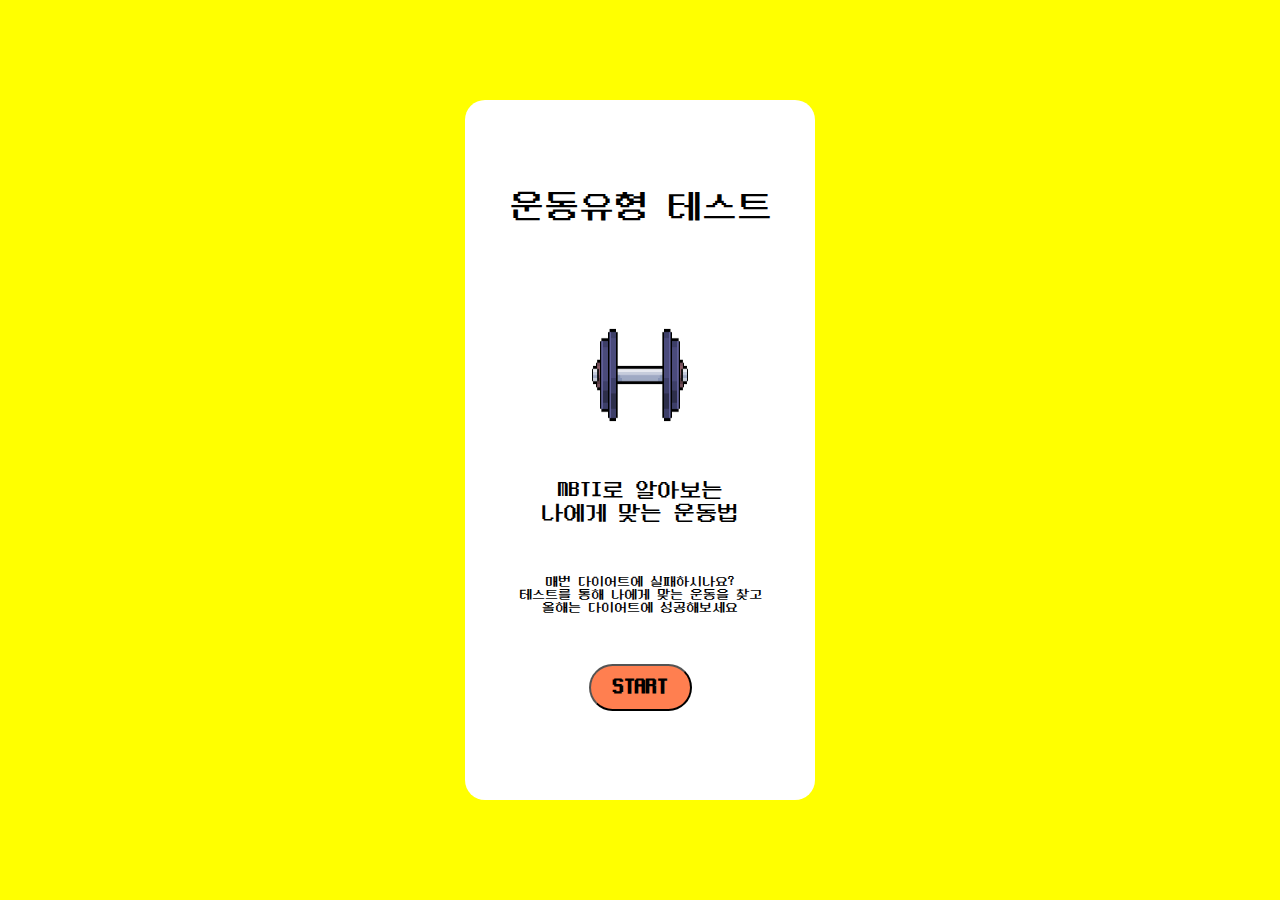
==== mbti-test/index.html @ 79a9a814 "feat: add main,test page" ====
<!DOCTYPE html>
<html lang="ko">

<head>
  <meta charset="UTF-8">
  <meta name="viewport" content="width=device-width, initial-scale=1.0">
  <title>MBIT로 알아보는 나에게 맞는 운동</title>
  <link rel="stylesheet" href="./css/main.css">

</head>

<body>

  <!-- main page -->
  <section class="container" id="main">
    <div class="main__wrapper">
      <div class="main__title">운동유형 테스트</div>
      <div class="main__image">
        <img src="../mbti-test/img/dumbell.png" id="dumbell" alt="운동사진" />
      </div>

      <div class="main__sub-title">
        MBTI로 알아보는<br>
        나에게 맞는 운동법
      </div>

      <div class="main__text">
        매번 다이어트에 실패하시나요?
        <br>
        테스트를 통해 나에게 맞는 운동을 찾고
        <br>
        올해는 다이어트에 성공해보세요
      </div>

      <div>
        <button type="button" class="main__start-btn" id="startBtn">
          START
        </button>
      </div>
    </div>
  </section>

  <section class="container" id="test">
    <div class="test__wrapper">

      <div class="test__status">
        <div class="test__statusBar">

        </div>
      </div>

      <div class="test__question-box">
        1. 혼자 운동하면 할맛이 안난다
      </div>
      <div class="test__answer-box">
        <div class="answer">맞다</div>
        <div class="answer">아니다</div>

      </div>
    </div>


  </section>

  <script src="./js/main.js"></script>

</body>

</html>
---- mbti-test/css/main.css ----
@font-face {
    font-family: 'neon';
    src: url('../font/neodgm.ttf') format('truetype');
}

* {
    margin: 0;
    padding: 0;
    box-sizing: border-box;
    text-decoration: none;
    font-family: "neon";
}

body {
    width: 100vw;
    height: 100vh;
    display: flex;
    justify-content: center;
    align-items: center;
    background-color: yellow;
}

/* MAIN PAGE */
#main{
    display: block;
}
.main__wrapper {
    width: 350px;
    height: 700px;
    padding: 30px;
    display: flex;
    flex-direction: column;
    justify-content: center;
    align-items: center;
    border-radius: 20px;
    background-color: white;
    text-align: center;
}

.main__title{

    font-size: 35px;
    margin-bottom: 100px;
}

#dumbell {
    width: 100px;
    height: 100px;
    animation: rotateImg 2.0s linear infinite;
    margin-bottom: 50px;
}

@keyframes rotateImg {
100% {
    transform: rotate(360deg);
}
}



.main__sub-title{
    font-size: 22px;
    margin-bottom: 50px;
}

.main__text{
    font-size: 13px;
    margin-bottom: 50px;

}

.main__start-btn{
    font-weight: 700;
    background-color: coral;
    padding: 10px 22px;
    font-size: 22px;
    border-radius: 25px;
    color: black;
}

.main__start-btn:visited{
    text-decoration: none;
    color: black;
}
.main__start-btn:hover {
    color: white;
    text-decoration: none;
    background-color: royalblue;
    transition: .5s;
}

/* TEST PAGE */
#test{
    display: none;
}

.test__status {
    background-color: white;
    height: 10px;
    width: 330px;
    border-radius: 20px;
    margin-bottom: 20px;
}

.test__statusBar {
    background-color: orange;
    height: 10px;
    border-radius: 20px;
    width: 0px;
}

.test__question-box{
    background-color: white;
    border-radius: 20px;
    text-align: center;
    width: 330px;
    font-size: 17px;
    padding: 3rem;
}

.test__answer-box{
    display: flex;
    flex-direction: column;
    margin-top: 20px;
}

.answer {
    background-color: white;
    width: 330px;
    display: block;
    border: 0px;
    border-radius: 20px;
    font-size: 14px;
    text-align: center;
    margin-bottom: 10px;
    padding: 1rem;
}
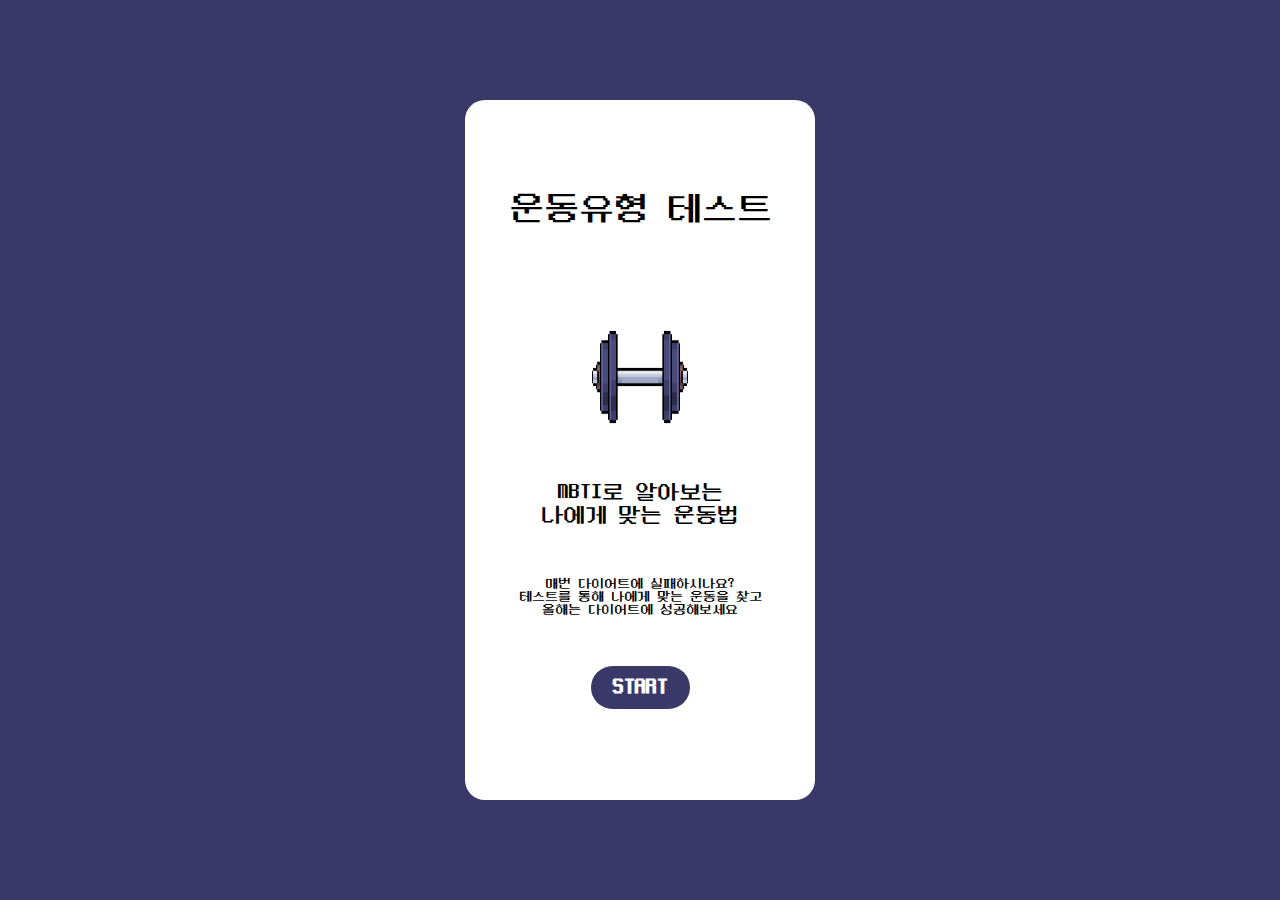
==== commit 07ff66bd: "Feat: add function start, nextQuestion" ====
--- a/mbti-test/index.html
+++ b/mbti-test/index.html
@@ -50,11 +50,11 @@
       </div>
 
       <div class="test__question-box">
-        1. 혼자 운동하면 할맛이 안난다
+        <span class="question">질문</span>
       </div>
       <div class="test__answer-box">
-        <div class="answer">맞다</div>
-        <div class="answer">아니다</div>
+        <button class="answer" type="button" id="a">답변A</button>
+        <button class="answer" type="button" id="b">답변B</button>
 
       </div>
     </div>
@@ -62,6 +62,10 @@
 
   </section>
 
+  <section class="cotainer" id="result">
+    <h1>끝</h1>
+  </section>
+
   <script src="./js/main.js"></script>
 
 </body>
--- a/mbti-test/css/main.css
+++ b/mbti-test/css/main.css
@@ -17,7 +17,7 @@
     display: flex;
     justify-content: center;
     align-items: center;
-    background-color: yellow;
+    background-color: rgb(57, 56, 104);
 }
 
 /* MAIN PAGE */
@@ -71,11 +71,12 @@
 
 .main__start-btn{
     font-weight: 700;
-    background-color: coral;
+    background-color: rgb(57, 56, 104);
     padding: 10px 22px;
     font-size: 22px;
+    border: none;
     border-radius: 25px;
-    color: black;
+    color: white;
 }
 
 .main__start-btn:visited{
@@ -85,7 +86,7 @@
 .main__start-btn:hover {
     color: white;
     text-decoration: none;
-    background-color: royalblue;
+    background-color: orange;
     transition: .5s;
 }
 
@@ -109,6 +110,17 @@
     width: 0px;
 }
 
+/* @keyframes blink-effect {
+    50% {
+        opacity: 0;
+    }
+} */
+
+@keyframes blink {
+    0%, 100% { opacity: 1; }
+    50% { opacity: 0; }
+}
+
 .test__question-box{
     background-color: white;
     border-radius: 20px;
@@ -116,6 +128,7 @@
     width: 330px;
     font-size: 17px;
     padding: 3rem;
+    animation: blink 1s;
 }
 
 .test__answer-box{
@@ -134,4 +147,15 @@
     text-align: center;
     margin-bottom: 10px;
     padding: 1rem;
+}
+
+.answer:hover {
+    background-color: orange;
+    transition: .5s;
+
+}
+
+/* result page */
+#result {
+    display: none;
 }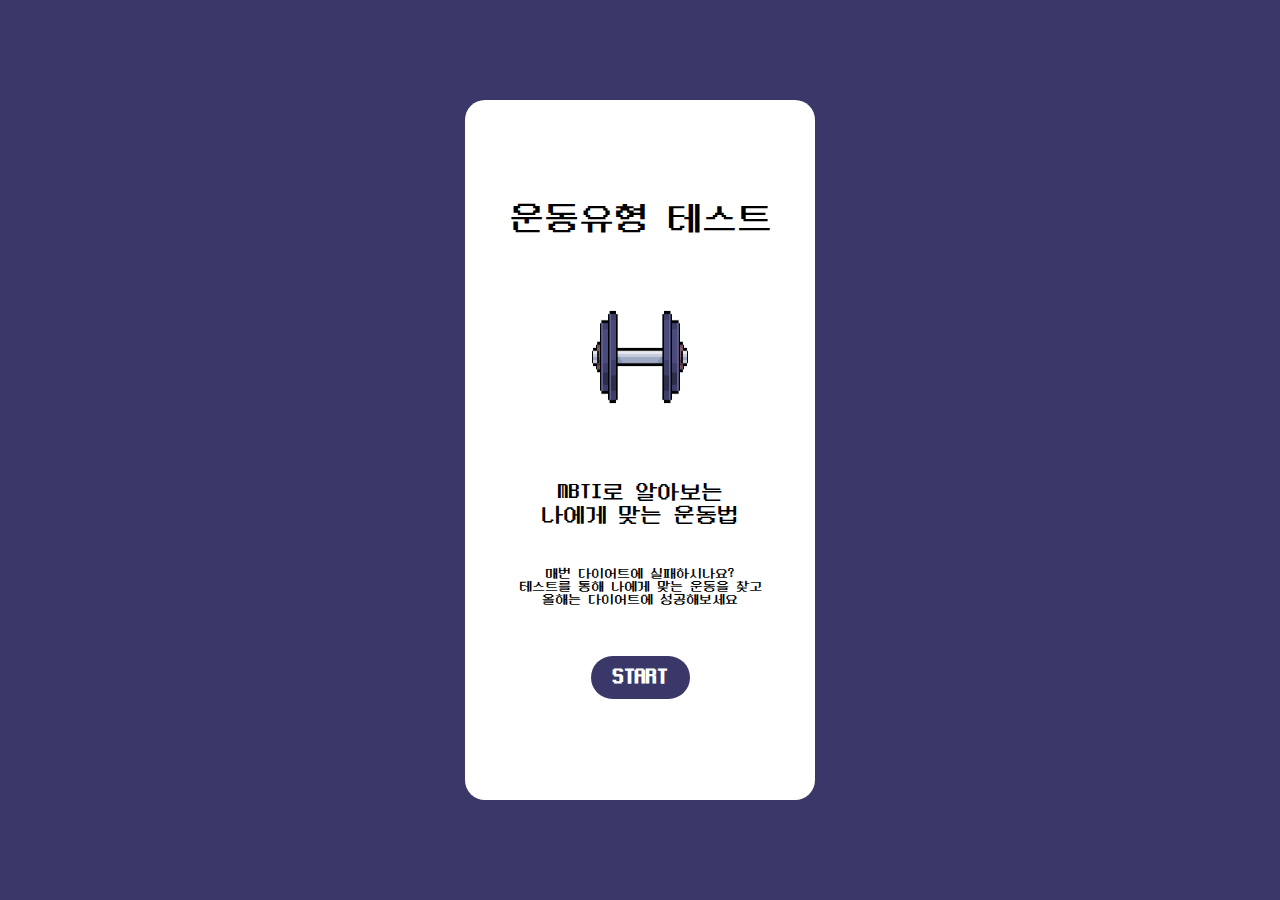
==== commit ef0eb8ec: "Feat: implementation complete" ====
--- a/mbti-test/index.html
+++ b/mbti-test/index.html
@@ -33,7 +33,7 @@
       </div>
 
       <div>
-        <button type="button" class="main__start-btn" id="startBtn">
+        <button type="button" class="main__start-btn">
           START
         </button>
       </div>
@@ -49,7 +49,7 @@
         </div>
       </div>
 
-      <div class="test__question-box">
+      <div class="test__question-box" id="questionBox">
         <span class="question">질문</span>
       </div>
       <div class="test__answer-box">
@@ -63,7 +63,26 @@
   </section>
 
   <section class="cotainer" id="result">
-    <h1>끝</h1>
+    <div class="result__wrapper">
+      <div class="result__image">
+      </div>
+
+      <div class="result__title">
+        운동이름
+      </div>
+
+      <div class="result__text">
+        운동설명
+      </div>
+
+      <div>
+        <button type="button" class="result__redo-btn" id="redoBtn">
+          다시하기
+        </button>
+      </div>
+
+    </div>
+
   </section>
 
   <script src="./js/main.js"></script>
--- a/mbti-test/css/main.css
+++ b/mbti-test/css/main.css
@@ -40,14 +40,13 @@
 .main__title{
 
     font-size: 35px;
-    margin-bottom: 100px;
+    margin-bottom: 70px;
 }
 
 #dumbell {
     width: 100px;
     height: 100px;
     animation: rotateImg 2.0s linear infinite;
-    margin-bottom: 50px;
 }
 
 @keyframes rotateImg {
@@ -57,10 +56,10 @@
 }
 
 
-
 .main__sub-title{
     font-size: 22px;
-    margin-bottom: 50px;
+    margin-bottom: 40px;
+    margin-top: 20px;
 }
 
 .main__text{
@@ -110,14 +109,7 @@
     width: 0px;
 }
 
-/* @keyframes blink-effect {
-    50% {
-        opacity: 0;
-    }
-} */
-
 @keyframes blink {
-    0%, 100% { opacity: 1; }
     50% { opacity: 0; }
 }
 
@@ -128,7 +120,6 @@
     width: 330px;
     font-size: 17px;
     padding: 3rem;
-    animation: blink 1s;
 }
 
 .test__answer-box{
@@ -158,4 +149,86 @@
 /* result page */
 #result {
     display: none;
+}
+
+.result__wrapper {
+    width: 350px;
+    height: 700px;
+    padding: 30px;
+    display: flex;
+    flex-direction: column;
+    justify-content: center;
+    align-items: center;
+    border-radius: 20px;
+    background-color: white;
+    text-align: center;
+}
+
+/* .result__title{
+
+    font-size: 35px;
+    margin-bottom: 100px;
+} */
+
+#dumbell {
+    width: 100px;
+    height: 100px;
+    animation: rotateImg 2.0s linear infinite;
+    margin-bottom: 50px;
+}
+
+@keyframes rotateImg {
+100% {
+    transform: rotate(360deg);
+}
+}
+
+
+
+.result__title{
+    font-size: 22px;
+    margin-bottom: 50px;
+    margin-top: 20px;
+}
+
+.result__text{
+    font-size: 13px;
+    margin-bottom: 50px;
+
+}
+
+.result__redo-btn{
+    font-weight: 700;
+    background-color: rgb(57, 56, 104);
+    padding: 10px 22px;
+    font-size: 22px;
+    border: none;
+    border-radius: 25px;
+    color: white;
+}
+
+.result__redo-btn:visited{
+    text-decoration: none;
+    color: black;
+}
+.result__redo-btn:hover {
+    color: white;
+    text-decoration: none;
+    background-color: orange;
+    transition: .5s;
+}
+
+.result__image {
+
+    width:auto;
+    height:auto;
+    overflow:hidden;
+    margin:0 auto;
+}
+
+.result__image > img {
+    width:100%;
+    height:100%;
+    object-fit: cover;
+    margin-bottom: 10px;
 }